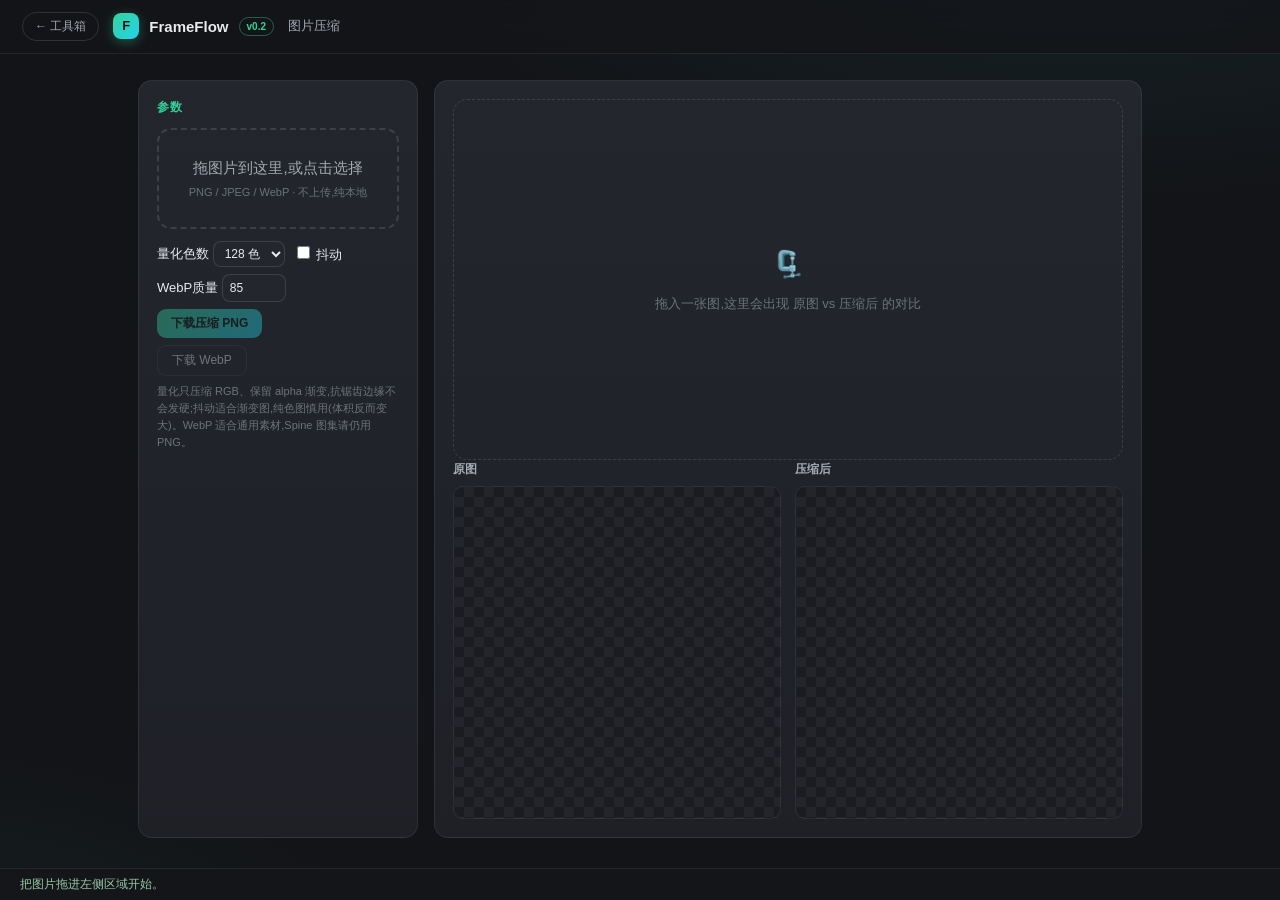
==== compress.html @ 4c7722ec "refactor(ui):首页改为工具箱落地页;图片压缩独立成页(拖拽+前后对比);全新设计系统" ====
<!DOCTYPE html>
<html lang="zh-CN">
<head>
<meta charset="utf-8">
<title>图片压缩 — FrameFlow</title>
<link rel="stylesheet" href="css/style.css">
</head>
<body>
<header class="topbar">
  <a class="backlink" href="index.html">← 工具箱</a>
  <div class="brand"><span class="logo">F</span> FrameFlow <span class="ver">v0.2</span></div>
  <span class="pagetitle">图片压缩</span>
</header>

<main class="czip-main">
  <div class="czip-grid">
    <div class="czip-panel">
      <h3>参数</h3>
      <div class="dropzone" id="dropzone">
        <div style="font-size:15px;margin-bottom:4px">拖图片到这里,或点击选择</div>
        <div style="font-size:11px;color:var(--text-3)">PNG / JPEG / WebP · 不上传,纯本地</div>
      </div>
      <input type="file" id="czipInput" accept="image/png,image/jpeg,image/webp" hidden>
      <div class="row">
        <label>量化色数
          <select id="czipColors">
            <option value="256">256 色</option>
            <option value="128" selected>128 色</option>
            <option value="64">64 色</option>
            <option value="0">不量化</option>
          </select>
        </label>
        <label><input id="czipDither" type="checkbox"> 抖动</label>
      </div>
      <div class="row"><label>WebP质量 <input id="czipWebpQ" type="number" value="85" min="10" max="100" class="num"></label></div>
      <div class="row">
        <button id="czipPngBtn" class="btn primary" disabled>下载压缩 PNG</button>
      </div>
      <div class="row">
        <button id="czipWebpBtn" class="btn" disabled>下载 WebP</button>
      </div>
      <div class="hint">量化只压缩 RGB、保留 alpha 渐变,抗锯齿边缘不会发硬;抖动适合渐变图,纯色图慎用(体积反而变大)。WebP 适合通用素材,Spine 图集请仍用 PNG。</div>
    </div>

    <div class="czip-stage">
      <div class="czip-empty" id="czipEmpty">
        <div style="font-size:26px">🗜️</div>
        <div>拖入一张图,这里会出现 原图 vs 压缩后 的对比</div>
      </div>
      <div class="compare" id="czipCompare" hidden>
        <div class="cell">
          <h4>原图 <span class="size" id="origSize"></span></h4>
          <div class="pvwrap"><canvas id="pvOrig"></canvas></div>
        </div>
        <div class="cell">
          <h4>压缩后 <span class="size" id="compSize"></span></h4>
          <div class="pvwrap"><canvas id="pvComp"></canvas></div>
        </div>
      </div>
    </div>
  </div>
</main>

<footer class="statusbar"><span id="status">把图片拖进左侧区域开始。</span></footer>

<script src="js/util.js"></script>
<script src="js/compress.js"></script>
</body>
</html>
---- css/style.css ----
/* FrameFlow 设计系统
   —— 深色玻璃质感 + 青绿渐变主色,共享于 工具箱/Spine工作流/图片压缩 三页 */

:root {
  --bg: #131417;
  --bg-2: #191b20;
  --panel: #1e2026;
  --panel-2: #23262d;
  --line: rgba(255, 255, 255, 0.07);
  --line-strong: rgba(255, 255, 255, 0.12);
  --text: #e8eaee;
  --text-2: #a3a8b3;
  --text-3: #6d727d;
  --accent: #34d399;
  --accent-2: #22d3ee;
  --accent-grad: linear-gradient(135deg, #34d399, #22d3ee);
  --danger: #ff7b6b;
  --radius: 14px;
  --radius-s: 9px;
  --shadow: 0 10px 30px rgba(0, 0, 0, 0.35);
}

* { box-sizing: border-box; }

html, body { height: 100%; }

body {
  margin: 0;
  font: 13px/1.55 "Segoe UI", "Microsoft YaHei", sans-serif;
  color: var(--text);
  background:
    radial-gradient(1200px 500px at 85% -10%, rgba(34, 211, 238, 0.08), transparent 60%),
    radial-gradient(900px 420px at -10% 110%, rgba(52, 211, 153, 0.07), transparent 60%),
    var(--bg);
  display: flex;
  flex-direction: column;
  min-height: 100vh;
}

body.busy { cursor: wait; }

::-webkit-scrollbar { width: 9px; height: 9px; }
::-webkit-scrollbar-thumb { background: #33363e; border-radius: 8px; border: 2px solid var(--bg); }
::-webkit-scrollbar-track { background: transparent; }

a { color: var(--accent); text-decoration: none; }

/* ---------- 顶栏 ---------- */
.topbar {
  display: flex;
  align-items: center;
  gap: 14px;
  padding: 12px 22px;
  background: rgba(20, 21, 25, 0.82);
  backdrop-filter: blur(10px);
  border-bottom: 1px solid var(--line);
  position: sticky;
  top: 0;
  z-index: 10;
  flex-shrink: 0;
}
.brand { display: flex; align-items: center; gap: 10px; font-weight: 700; font-size: 15px; }
.brand .logo {
  width: 26px; height: 26px; border-radius: 8px;
  background: var(--accent-grad);
  display: inline-flex; align-items: center; justify-content: center;
  color: #0c1210; font-weight: 800; font-size: 13px;
  box-shadow: 0 3px 12px rgba(52, 211, 153, 0.35);
}
.brand .ver {
  font-size: 10px; font-weight: 600; color: var(--accent);
  border: 1px solid rgba(52, 211, 153, 0.4);
  border-radius: 20px; padding: 1px 7px;
}
.backlink {
  color: var(--text-2); font-size: 12px;
  border: 1px solid var(--line-strong); border-radius: 20px;
  padding: 4px 12px; cursor: pointer; background: transparent;
}
.backlink:hover { color: var(--text); border-color: var(--accent); }
.topbar .spacer { flex: 1; }
.pagetitle { font-size: 13px; color: var(--text-2); }

/* ---------- 按钮 / 表单控件 ---------- */
.btn {
  background: var(--panel-2);
  color: var(--text);
  border: 1px solid var(--line-strong);
  border-radius: 9px;
  padding: 6px 14px;
  cursor: pointer;
  font-size: 12px;
  transition: all 0.15s ease;
}
.btn:hover { background: #2b2e36; border-color: rgba(255, 255, 255, 0.2); }
.btn.primary {
  background: var(--accent-grad);
  border: none;
  color: #0b1512;
  font-weight: 700;
  box-shadow: 0 4px 16px rgba(52, 211, 153, 0.25);
}
.btn.primary:hover { filter: brightness(1.08); box-shadow: 0 6px 20px rgba(52, 211, 153, 0.35); }
.btn.wide { width: 100%; }
.btn:disabled { opacity: 0.4; cursor: default; box-shadow: none; }

input[type="number"], input.txt, textarea, select {
  background: #24262d;
  border: 1px solid var(--line-strong);
  color: var(--text);
  border-radius: 8px;
  padding: 4px 7px;
  font: inherit;
  font-size: 12px;
}
input[type="number"], input.txt { width: 64px; }
input.txt { width: 96px; }
textarea { width: 100%; resize: vertical; }
select { cursor: pointer; }
input[type="checkbox"] { accent-color: var(--accent); }

input[type="range"] {
  -webkit-appearance: none;
  width: 128px; height: 4px;
  background: #33363e;
  border-radius: 4px;
  outline: none;
}
input[type="range"]::-webkit-slider-thumb {
  -webkit-appearance: none;
  width: 14px; height: 14px; border-radius: 50%;
  background: var(--accent-grad);
  border: 2px solid #0e1210;
  box-shadow: 0 0 0 1px rgba(52, 211, 153, 0.4);
  cursor: pointer;
}

/* ---------- 工具箱落地页 ---------- */
.hub-main {
  flex: 1;
  width: 100%;
  max-width: 1060px;
  margin: 0 auto;
  padding: 44px 28px 30px;
}
.hero { margin-bottom: 34px; }
.hero h1 {
  margin: 0 0 8px;
  font-size: 30px;
  letter-spacing: 0.5px;
}
.hero h1 .grad {
  background: var(--accent-grad);
  -webkit-background-clip: text;
  background-clip: text;
  color: transparent;
}
.hero p { margin: 0; color: var(--text-2); font-size: 14px; }

.tool-grid {
  display: grid;
  grid-template-columns: repeat(auto-fill, minmax(290px, 1fr));
  gap: 18px;
}
.tool-card {
  position: relative;
  display: block;
  background: linear-gradient(180deg, var(--panel-2), var(--panel));
  border: 1px solid var(--line);
  border-radius: 18px;
  padding: 22px 22px 18px;
  cursor: pointer;
  transition: transform 0.18s ease, border-color 0.18s ease, box-shadow 0.18s ease;
  overflow: hidden;
}
.tool-card:hover {
  transform: translateY(-4px);
  border-color: rgba(52, 211, 153, 0.45);
  box-shadow: 0 14px 34px rgba(0, 0, 0, 0.45), 0 0 0 1px rgba(52, 211, 153, 0.12);
}
.tool-card .icon {
  width: 46px; height: 46px;
  border-radius: 13px;
  display: flex; align-items: center; justify-content: center;
  margin-bottom: 14px;
  color: #0c1512;
}
.tool-card .icon.g1 { background: var(--accent-grad); box-shadow: 0 6px 18px rgba(52, 211, 153, 0.3); }
.tool-card .icon.g2 { background: linear-gradient(135deg, #a78bfa, #22d3ee); box-shadow: 0 6px 18px rgba(167, 139, 250, 0.28); }
.tool-card .icon svg { width: 24px; height: 24px; }
.tool-card h2 { margin: 0 0 6px; font-size: 17px; display: flex; align-items: center; gap: 8px; }
.tool-card p { margin: 0 0 14px; color: var(--text-2); font-size: 12.5px; line-height: 1.6; }
.tool-card .tags { display: flex; flex-wrap: wrap; gap: 6px; }
.tag {
  font-size: 10.5px; color: var(--text-2);
  border: 1px solid var(--line-strong);
  background: rgba(255, 255, 255, 0.03);
  padding: 2px 9px; border-radius: 20px;
}
.tool-card .corner {
  position: absolute; top: 16px; right: 16px;
  font-size: 10.5px; font-weight: 700;
  padding: 3px 10px; border-radius: 20px;
}
.tool-card .corner.hl { background: var(--accent-grad); color: #0b1512; }
.tool-card .corner.ghost { color: var(--text-3); border: 1px dashed var(--line-strong); }
.tool-card.disabled { cursor: default; opacity: 0.55; filter: saturate(0.4); }
.tool-card.disabled:hover { transform: none; border-color: var(--line); box-shadow: none; }

.hub-foot {
  margin-top: 30px;
  padding-top: 18px;
  border-top: 1px solid var(--line);
  color: var(--text-3);
  font-size: 11.5px;
  display: flex; gap: 18px; flex-wrap: wrap;
}

/* ---------- 工作页布局(共用于 Spine/压缩) ---------- */
.page-main { flex: 1; display: flex; min-height: 0; }

#left {
  width: 300px;
  overflow-y: auto;
  background: rgba(25, 27, 32, 0.7);
  border-right: 1px solid var(--line);
  flex-shrink: 0;
  padding: 6px 0 20px;
}
#left section {
  padding: 14px 16px;
  border-bottom: 1px solid var(--line);
}
#left section:last-child { border-bottom: none; }
#left h3 {
  margin: 0 0 10px;
  font-size: 11.5px;
  font-weight: 700;
  letter-spacing: 1.2px;
  color: var(--accent);
  display: flex; align-items: center; gap: 7px;
}
#left h3::before {
  content: "";
  width: 5px; height: 5px; border-radius: 50%;
  background: var(--accent-grad);
  box-shadow: 0 0 6px rgba(52, 211, 153, 0.6);
}
.row { display: flex; align-items: center; gap: 8px; margin: 7px 0; flex-wrap: wrap; }
.row.inline label { display: flex; align-items: center; gap: 4px; }
.hint { color: var(--text-3); font-size: 11px; margin-top: 5px; line-height: 1.55; }
.muted { color: var(--text-3); }
.swatch { width: 18px; height: 18px; border-radius: 5px; border: 1px solid var(--line-strong); display: inline-block; }
.refthumb { max-width: 100%; max-height: 110px; border-radius: 10px; border: 1px solid var(--line-strong); }

/* ---------- 中央画布 ---------- */
#center { flex: 1; display: flex; flex-direction: column; min-width: 0; padding: 14px 16px 10px; gap: 10px; }
#view {
  flex: 1;
  min-height: 0;
  width: 100%;
  background: #1a1b20;
  border: 1px solid var(--line);
  border-radius: var(--radius);
  touch-action: none;
}
#brushBar { display: flex; align-items: center; gap: 12px; flex-wrap: wrap; }
#brushBar label { display: flex; align-items: center; gap: 5px; color: var(--text-2); font-size: 12px; }

/* ---------- 帧条 ---------- */
#strip {
  height: 122px;
  overflow-x: auto;
  display: flex;
  gap: 7px;
  background: rgba(25, 27, 32, 0.7);
  border: 1px solid var(--line);
  border-radius: var(--radius);
  padding: 9px;
  flex-shrink: 0;
}
.thumb {
  position: relative;
  width: 74px;
  flex-shrink: 0;
  border: 2px solid transparent;
  border-radius: 10px;
  cursor: pointer;
  transition: border-color 0.12s ease;
}
.thumb canvas { width: 74px; display: block; border-radius: 8px; }
.thumb:hover { border-color: rgba(255, 255, 255, 0.25); }
.thumb.current { border-color: var(--accent); box-shadow: 0 0 10px rgba(52, 211, 153, 0.25); }
.thumb.dropped { opacity: 0.25; }
.thumb .tl { text-align: center; font-size: 10px; color: var(--text-3); padding-top: 1px; }
.thumb input[type="checkbox"] { position: absolute; top: 3px; left: 5px; }

/* ---------- 循环候选 / 动画 chips ---------- */
#loopCandidates { display: flex; flex-direction: column; gap: 5px; margin-top: 8px; }
#loopCandidates .cand { text-align: left; font-size: 11px; border-radius: 8px; }
#loopList { display: flex; flex-wrap: wrap; gap: 5px; margin-top: 8px; }
.chip {
  background: rgba(52, 211, 153, 0.1);
  border: 1px solid rgba(52, 211, 153, 0.35);
  color: #b9f0d9;
  border-radius: 20px;
  padding: 2px 10px;
  font-size: 11px;
  display: inline-flex; align-items: center; gap: 5px;
}
.chip button { background: none; border: none; color: #9aa; padding: 0 2px; cursor: pointer; }

.genlog {
  background: #101215;
  border: 1px solid #2c2f36;
  border-radius: 10px;
  color: #9fd0a8;
  font: 10px/1.5 Consolas, monospace;
  padding: 8px;
  max-height: 170px;
  overflow-y: auto;
  white-space: pre-wrap;
  word-break: break-all;
  margin: 6px 0;
}
.genlog, .genlog * { user-select: text; }

/* ---------- 底部状态栏 ---------- */
.statusbar {
  min-height: 32px;
  display: flex; align-items: center;
  padding: 5px 20px;
  color: #96c9a5;
  font-size: 12px;
  background: rgba(20, 21, 25, 0.82);
  border-top: 1px solid var(--line);
  flex-shrink: 0;
}
.statusbar.error { color: var(--danger); }
#status.error { color: var(--danger); }

/* ---------- 图片压缩页 ---------- */
.czip-main {
  flex: 1;
  width: 100%;
  max-width: 1060px;
  margin: 0 auto;
  padding: 26px 28px 30px;
  display: flex;
  flex-direction: column;
  min-height: 0;
  gap: 16px;
}
.czip-grid {
  flex: 1;
  display: grid;
  grid-template-columns: 280px 1fr;
  gap: 16px;
  min-height: 0;
}
.czip-panel {
  background: linear-gradient(180deg, var(--panel-2), var(--panel));
  border: 1px solid var(--line);
  border-radius: var(--radius);
  padding: 18px;
  overflow-y: auto;
}
.czip-panel h3 {
  margin: 0 0 12px;
  font-size: 11.5px; letter-spacing: 1.2px; color: var(--accent);
}
.czip-stage {
  background: linear-gradient(180deg, var(--panel-2), var(--panel));
  border: 1px solid var(--line);
  border-radius: var(--radius);
  padding: 18px;
  display: flex;
  flex-direction: column;
  min-height: 0;
  overflow-y: auto;
}
.dropzone {
  border: 2px dashed var(--line-strong);
  border-radius: var(--radius);
  padding: 26px 16px;
  text-align: center;
  color: var(--text-2);
  cursor: pointer;
  transition: all 0.15s ease;
  margin-bottom: 12px;
}
.dropzone:hover, .dropzone.over {
  border-color: var(--accent);
  background: rgba(52, 211, 153, 0.05);
  color: var(--text);
}
.compare {
  flex: 1;
  display: grid;
  grid-template-columns: 1fr 1fr;
  gap: 14px;
  min-height: 240px;
}
.compare .cell {
  display: flex;
  flex-direction: column;
  gap: 8px;
  min-width: 0;
}
.compare .cell h4 {
  margin: 0;
  font-size: 12px;
  color: var(--text-2);
  display: flex; justify-content: space-between; align-items: center;
}
.compare .cell h4 .size { color: var(--accent); font-weight: 700; }
.pvwrap {
  flex: 1;
  min-height: 200px;
  border: 1px solid var(--line);
  border-radius: 10px;
  overflow: hidden;
  display: flex; align-items: center; justify-content: center;
  background-image:
    linear-gradient(45deg, #23252b 25%, transparent 25%, transparent 75%, #23252b 75%),
    linear-gradient(45deg, #23252b 25%, transparent 25%, transparent 75%, #23252b 75%);
  background-size: 20px 20px;
  background-position: 0 0, 10px 10px;
  background-color: #1b1c21;
}
.pvwrap canvas { max-width: 100%; max-height: 420px; object-fit: contain; }
.czip-empty {
  flex: 1;
  display: flex; flex-direction: column; align-items: center; justify-content: center;
  color: var(--text-3); gap: 10px; font-size: 13px;
  border: 1px dashed var(--line-strong); border-radius: var(--radius);
  min-height: 260px;
}

/* 小屏兜底 */
@media (max-width: 900px) {
  .czip-grid { grid-template-columns: 1fr; }
  #left { width: 260px; }
}
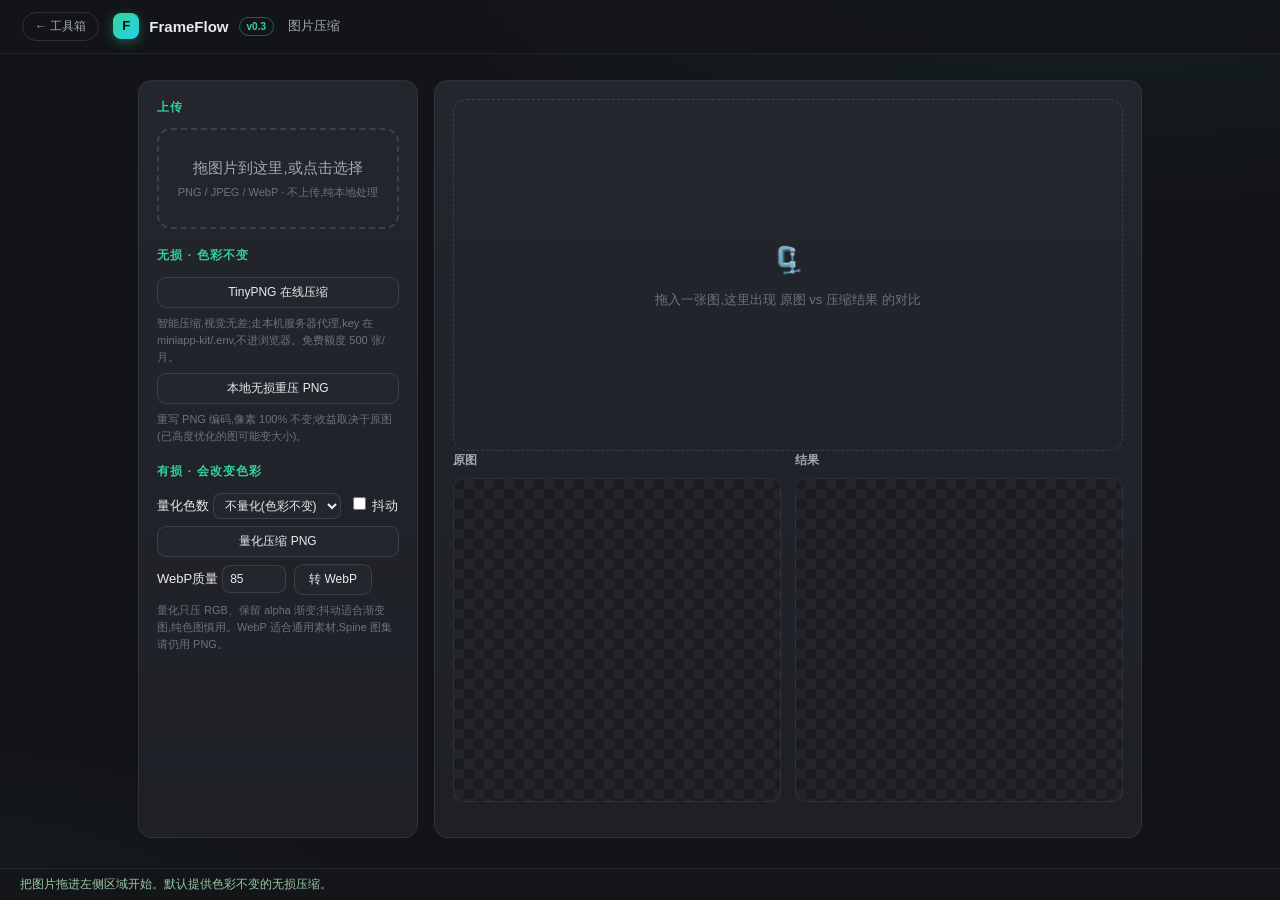
==== commit 318ef453: "feat:图片压缩接TinyPNG在线压缩+默认色彩不变;新增独立抠图页;首页改通用工具箱;图层分离方案文档" ====
--- a/compress.html
+++ b/compress.html
@@ -8,44 +8,56 @@
 <body>
 <header class="topbar">
   <a class="backlink" href="index.html">← 工具箱</a>
-  <div class="brand"><span class="logo">F</span> FrameFlow <span class="ver">v0.2</span></div>
+  <div class="brand"><span class="logo">F</span> FrameFlow <span class="ver">v0.3</span></div>
   <span class="pagetitle">图片压缩</span>
 </header>
 
 <main class="czip-main">
   <div class="czip-grid">
     <div class="czip-panel">
-      <h3>参数</h3>
+      <h3>上传</h3>
       <div class="dropzone" id="dropzone">
         <div style="font-size:15px;margin-bottom:4px">拖图片到这里,或点击选择</div>
-        <div style="font-size:11px;color:var(--text-3)">PNG / JPEG / WebP · 不上传,纯本地</div>
+        <div style="font-size:11px;color:var(--text-3)">PNG / JPEG / WebP · 不上传,纯本地处理</div>
       </div>
       <input type="file" id="czipInput" accept="image/png,image/jpeg,image/webp" hidden>
+
+      <h3 style="margin-top:18px">无损 · 色彩不变</h3>
+      <div class="row">
+        <button id="btnTinypng" class="btn wide">TinyPNG 在线压缩</button>
+      </div>
+      <div class="hint">智能压缩,视觉无差;走本机服务器代理,key 在 miniapp-kit/.env,不进浏览器。免费额度 500 张/月。</div>
+      <div class="row">
+        <button id="btnLossless" class="btn wide">本地无损重压 PNG</button>
+      </div>
+      <div class="hint">重写 PNG 编码,像素 100% 不变;收益取决于原图(已高度优化的图可能变大小)。</div>
+
+      <h3 style="margin-top:18px">有损 · 会改变色彩</h3>
       <div class="row">
         <label>量化色数
           <select id="czipColors">
+            <option value="0" selected>不量化(色彩不变)</option>
             <option value="256">256 色</option>
-            <option value="128" selected>128 色</option>
+            <option value="128">128 色</option>
             <option value="64">64 色</option>
-            <option value="0">不量化</option>
           </select>
         </label>
         <label><input id="czipDither" type="checkbox"> 抖动</label>
       </div>
-      <div class="row"><label>WebP质量 <input id="czipWebpQ" type="number" value="85" min="10" max="100" class="num"></label></div>
       <div class="row">
-        <button id="czipPngBtn" class="btn primary" disabled>下载压缩 PNG</button>
+        <button id="btnQuant" class="btn wide">量化压缩 PNG</button>
       </div>
-      <div class="row">
-        <button id="czipWebpBtn" class="btn" disabled>下载 WebP</button>
+      <div class="row inline">
+        <label>WebP质量 <input id="czipWebpQ" type="number" value="85" min="10" max="100" class="num"></label>
+        <button id="btnWebp" class="btn">转 WebP</button>
       </div>
-      <div class="hint">量化只压缩 RGB、保留 alpha 渐变,抗锯齿边缘不会发硬;抖动适合渐变图,纯色图慎用(体积反而变大)。WebP 适合通用素材,Spine 图集请仍用 PNG。</div>
+      <div class="hint">量化只压 RGB、保留 alpha 渐变;抖动适合渐变图,纯色图慎用。WebP 适合通用素材,Spine 图集请仍用 PNG。</div>
     </div>
 
     <div class="czip-stage">
       <div class="czip-empty" id="czipEmpty">
         <div style="font-size:26px">🗜️</div>
-        <div>拖入一张图,这里会出现 原图 vs 压缩后 的对比</div>
+        <div>拖入一张图,这里出现 原图 vs 压缩结果 的对比</div>
       </div>
       <div class="compare" id="czipCompare" hidden>
         <div class="cell">
@@ -53,15 +65,16 @@
           <div class="pvwrap"><canvas id="pvOrig"></canvas></div>
         </div>
         <div class="cell">
-          <h4>压缩后 <span class="size" id="compSize"></span></h4>
+          <h4><span id="resultLabel">结果</span> <span class="size" id="compSize"></span></h4>
           <div class="pvwrap"><canvas id="pvComp"></canvas></div>
         </div>
       </div>
+      <div class="row" id="resultLinks" style="margin-top:10px"></div>
     </div>
   </div>
 </main>
 
-<footer class="statusbar"><span id="status">把图片拖进左侧区域开始。</span></footer>
+<footer class="statusbar"><span id="status">把图片拖进左侧区域开始。默认提供色彩不变的无损压缩。</span></footer>
 
 <script src="js/util.js"></script>
 <script src="js/compress.js"></script>
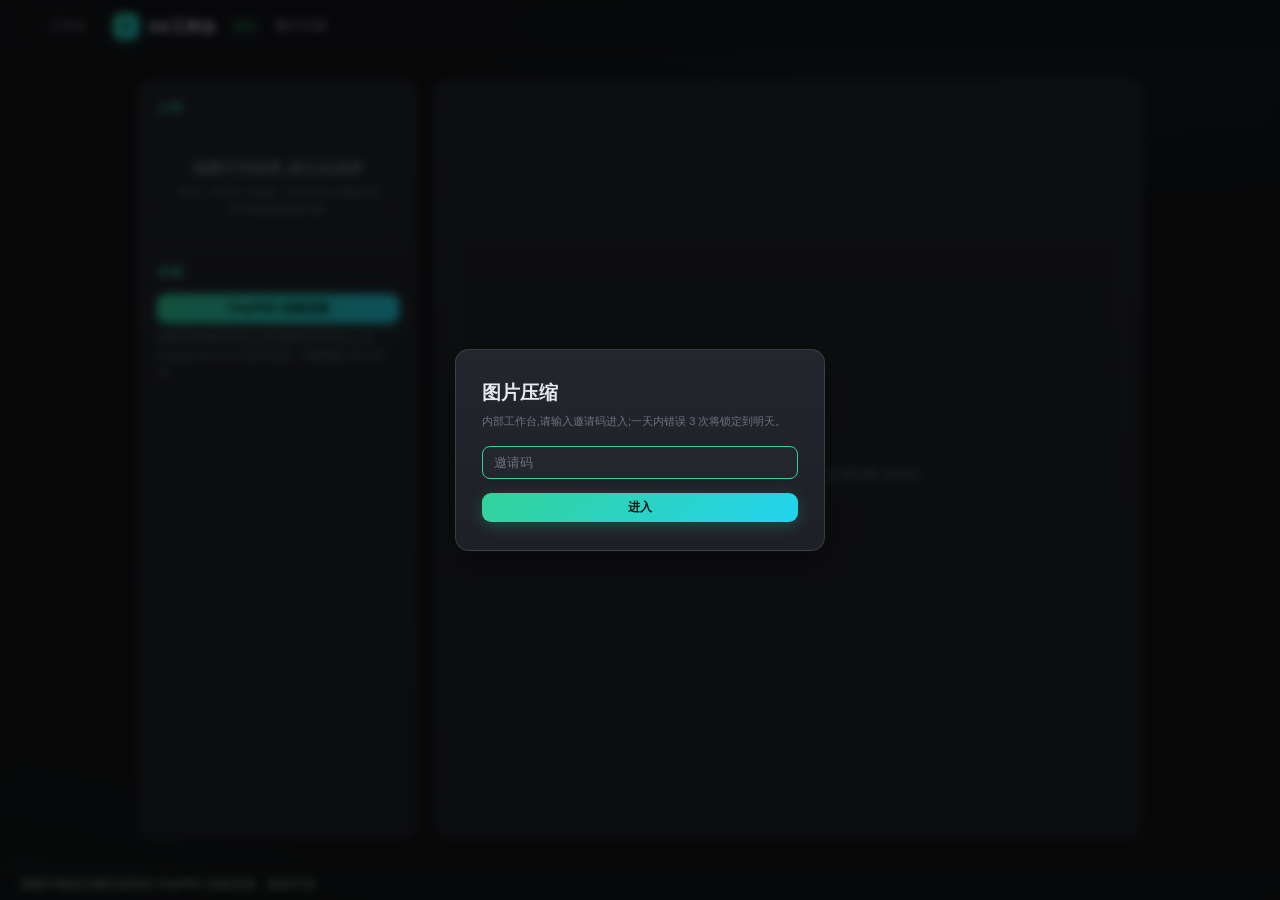
==== commit a425f09f: "feat:短剧工作台上线——剧本→LLM分镜(可改带台词)→角色定妆(参考图保一致)→逐镜首帧/成片→ffmpeg合成(时长校验+退级重编码)→混音烧字幕;灵感库+AI现编点子(/api/drama/" ====
--- a/compress.html
+++ b/compress.html
@@ -2,13 +2,13 @@
 <html lang="zh-CN">
 <head>
 <meta charset="utf-8">
-<title>图片压缩 — FrameFlow</title>
+<title>图片压缩 — KK工作台</title>
 <link rel="stylesheet" href="css/style.css">
 </head>
 <body>
 <header class="topbar">
-  <a class="backlink" href="index.html">← 工具箱</a>
-  <div class="brand"><span class="logo">F</span> FrameFlow <span class="ver">v0.3</span></div>
+  <a class="backlink" href="index.html">← 工作台</a>
+  <div class="brand"><span class="logo">K</span> KK工作台 <span class="ver">v0.3</span></div>
   <span class="pagetitle">图片压缩</span>
 </header>
 
@@ -18,40 +18,15 @@
       <h3>上传</h3>
       <div class="dropzone" id="dropzone">
         <div style="font-size:15px;margin-bottom:4px">拖图片到这里,或点击选择</div>
-        <div style="font-size:11px;color:var(--text-3)">PNG / JPEG / WebP · 不上传,纯本地处理</div>
+        <div style="font-size:11px;color:var(--text-3)">PNG / JPEG / WebP · TinyPNG 在线压缩(经本机服务器代理)</div>
       </div>
       <input type="file" id="czipInput" accept="image/png,image/jpeg,image/webp" hidden>
 
-      <h3 style="margin-top:18px">无损 · 色彩不变</h3>
+      <h3 style="margin-top:18px">压缩</h3>
       <div class="row">
-        <button id="btnTinypng" class="btn wide">TinyPNG 在线压缩</button>
+        <button id="btnTinypng" class="btn primary wide">TinyPNG 在线压缩</button>
       </div>
       <div class="hint">智能压缩,视觉无差;走本机服务器代理,key 在 miniapp-kit/.env,不进浏览器。免费额度 500 张/月。</div>
-      <div class="row">
-        <button id="btnLossless" class="btn wide">本地无损重压 PNG</button>
-      </div>
-      <div class="hint">重写 PNG 编码,像素 100% 不变;收益取决于原图(已高度优化的图可能变大小)。</div>
-
-      <h3 style="margin-top:18px">有损 · 会改变色彩</h3>
-      <div class="row">
-        <label>量化色数
-          <select id="czipColors">
-            <option value="0" selected>不量化(色彩不变)</option>
-            <option value="256">256 色</option>
-            <option value="128">128 色</option>
-            <option value="64">64 色</option>
-          </select>
-        </label>
-        <label><input id="czipDither" type="checkbox"> 抖动</label>
-      </div>
-      <div class="row">
-        <button id="btnQuant" class="btn wide">量化压缩 PNG</button>
-      </div>
-      <div class="row inline">
-        <label>WebP质量 <input id="czipWebpQ" type="number" value="85" min="10" max="100" class="num"></label>
-        <button id="btnWebp" class="btn">转 WebP</button>
-      </div>
-      <div class="hint">量化只压 RGB、保留 alpha 渐变;抖动适合渐变图,纯色图慎用。WebP 适合通用素材,Spine 图集请仍用 PNG。</div>
     </div>
 
     <div class="czip-stage">
@@ -74,9 +49,21 @@
   </div>
 </main>
 
-<footer class="statusbar"><span id="status">把图片拖进左侧区域开始。默认提供色彩不变的无损压缩。</span></footer>
+<footer class="statusbar"><span id="status">把图片拖进左侧区域开始,TinyPNG 在线压缩、色彩不变。</span></footer>
+
+<!-- 页内门禁兜底:绕过首页直开本页也需邀请码;与生图/生视频同一把码,验证过则静默直进 -->
+<div class="gate-overlay" id="gateOverlay">
+  <div class="gate-dialog" role="dialog" aria-modal="true">
+    <h2>图片压缩</h2>
+    <p class="hint">内部工作台,请输入邀请码进入;一天内错误 3 次将锁定到明天。</p>
+    <input type="password" class="gate-input" id="gateCode" autocomplete="off" placeholder="邀请码">
+    <button class="btn primary wide" id="gateGo">进入</button>
+    <p class="gate-error" id="gateError" hidden></p>
+  </div>
+</div>
 
 <script src="js/util.js"></script>
+<script src="js/gate.js"></script>
 <script src="js/compress.js"></script>
 </body>
 </html>
--- a/css/style.css
+++ b/css/style.css
@@ -22,6 +22,9 @@
 
 * { box-sizing: border-box; }
 
+/* hidden 属性优先于任何 display 规则(否则带 display 的面板会在 hidden 时透出) */
+[hidden] { display: none !important; }
+
 html, body { height: 100%; }
 
 body {
@@ -215,6 +218,35 @@
   font-size: 11.5px;
   display: flex; gap: 18px; flex-wrap: wrap;
 }
+
+/* ---------- 生图工作台邀请码门禁弹窗(首页点卡片弹出,不跳页) ---------- */
+.gate-overlay {
+  position: fixed; inset: 0;
+  background: rgba(0, 0, 0, .62);
+  backdrop-filter: blur(4px);
+  display: flex; align-items: center; justify-content: center;
+  z-index: 50;
+}
+.gate-dialog {
+  width: 370px;
+  background: linear-gradient(180deg, var(--panel-2), var(--panel));
+  border: 1px solid var(--line-strong);
+  border-radius: var(--radius);
+  padding: 28px 26px;
+  box-shadow: var(--shadow);
+}
+.gate-dialog h2 { margin: 0 0 6px; font-size: 19px; }
+.gate-dialog .hint { margin: 0 0 16px; }
+.gate-dialog .gate-input {
+  width: 100%; padding: 8px 11px; font-size: 13px; margin-bottom: 14px;
+  background: #24262d;
+  border: 1px solid var(--line-strong);
+  color: var(--text);
+  border-radius: 8px;
+}
+.gate-dialog .gate-input::placeholder { color: var(--text-3); }
+.gate-dialog .gate-input:focus { outline: none; border-color: var(--accent); }
+.gate-error { color: var(--danger); font-size: 12.5px; margin: 12px 0 0; }
 
 /* ---------- 工作页布局(共用于 Spine/压缩) ---------- */
 .page-main { flex: 1; display: flex; min-height: 0; }
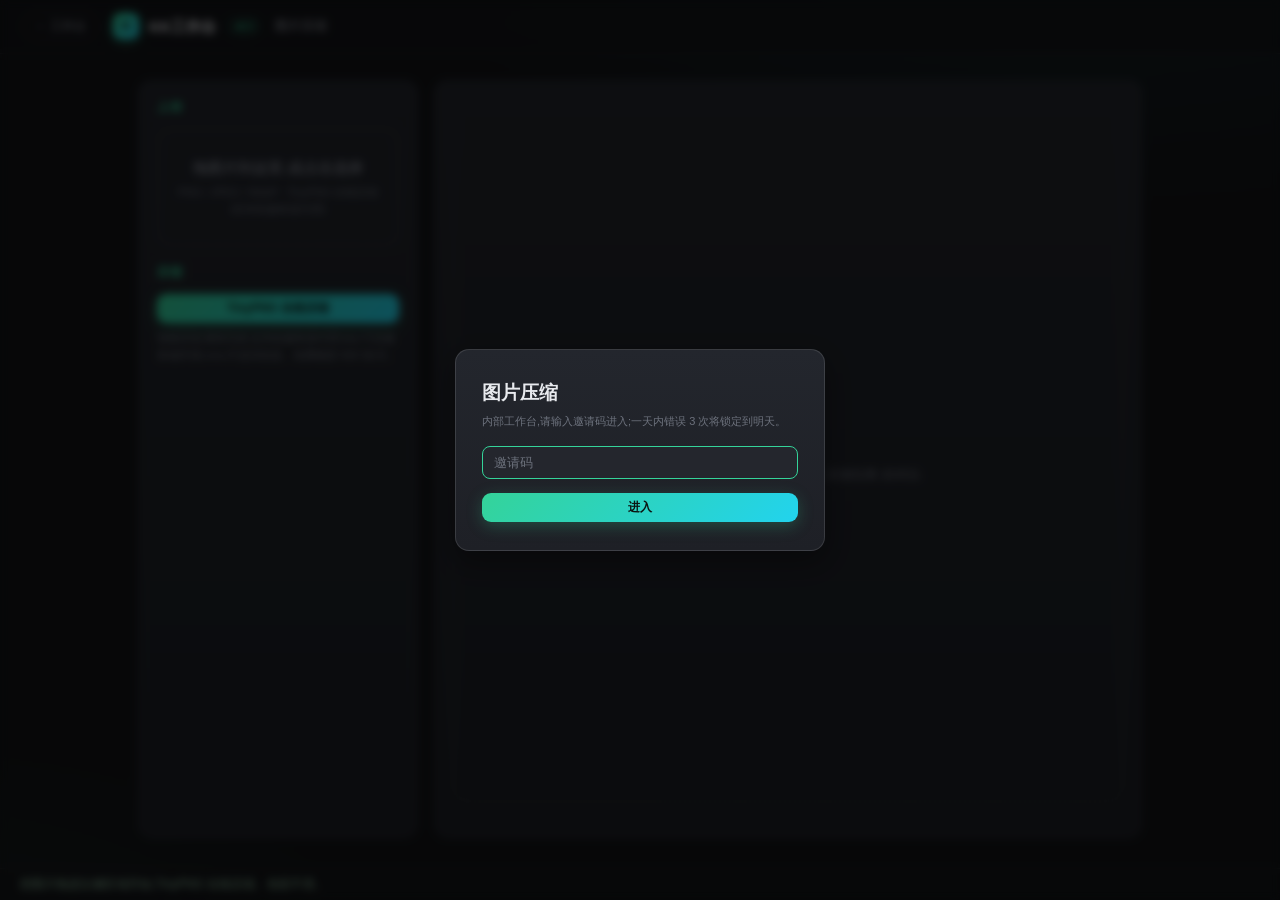
==== commit 7d91c418: "feat:运营台 P2+P3 落地——视频素材(mp4 dataURL≤80MB,kind 自动判)+素材库开放视频(动画循环 99 件)+短剧成片/镜头挂接(drama-<pid>-composed" ====
--- a/compress.html
+++ b/compress.html
@@ -26,7 +26,7 @@
       <div class="row">
         <button id="btnTinypng" class="btn primary wide">TinyPNG 在线压缩</button>
       </div>
-      <div class="hint">智能压缩,视觉无差;走本机服务器代理,key 在 miniapp-kit/.env,不进浏览器。免费额度 500 张/月。</div>
+      <div class="hint">智能压缩,视觉无差;走本机服务器代理,key 只在服务端环境/.env,不进浏览器。免费额度 500 张/月。</div>
     </div>
 
     <div class="czip-stage">
@@ -65,5 +65,7 @@
 <script src="js/util.js"></script>
 <script src="js/gate.js"></script>
 <script src="js/compress.js"></script>
+<script src="js/duoli_video.js"></script>
+<script src="js/duoli.js"></script>
 </body>
 </html>
--- a/css/style.css
+++ b/css/style.css
@@ -107,7 +107,8 @@
 .btn.wide { width: 100%; }
 .btn:disabled { opacity: 0.4; cursor: default; box-shadow: none; }
 
-input[type="number"], input.txt, textarea, select {
+/* 文本框统一深色:含无 type 与 type="text" 的裸输入框(部分页面 JS 动态创建时不带 type) */
+input[type="number"], input[type="text"], input:not([type]), input.txt, textarea, select {
   background: #24262d;
   border: 1px solid var(--line-strong);
   color: var(--text);
